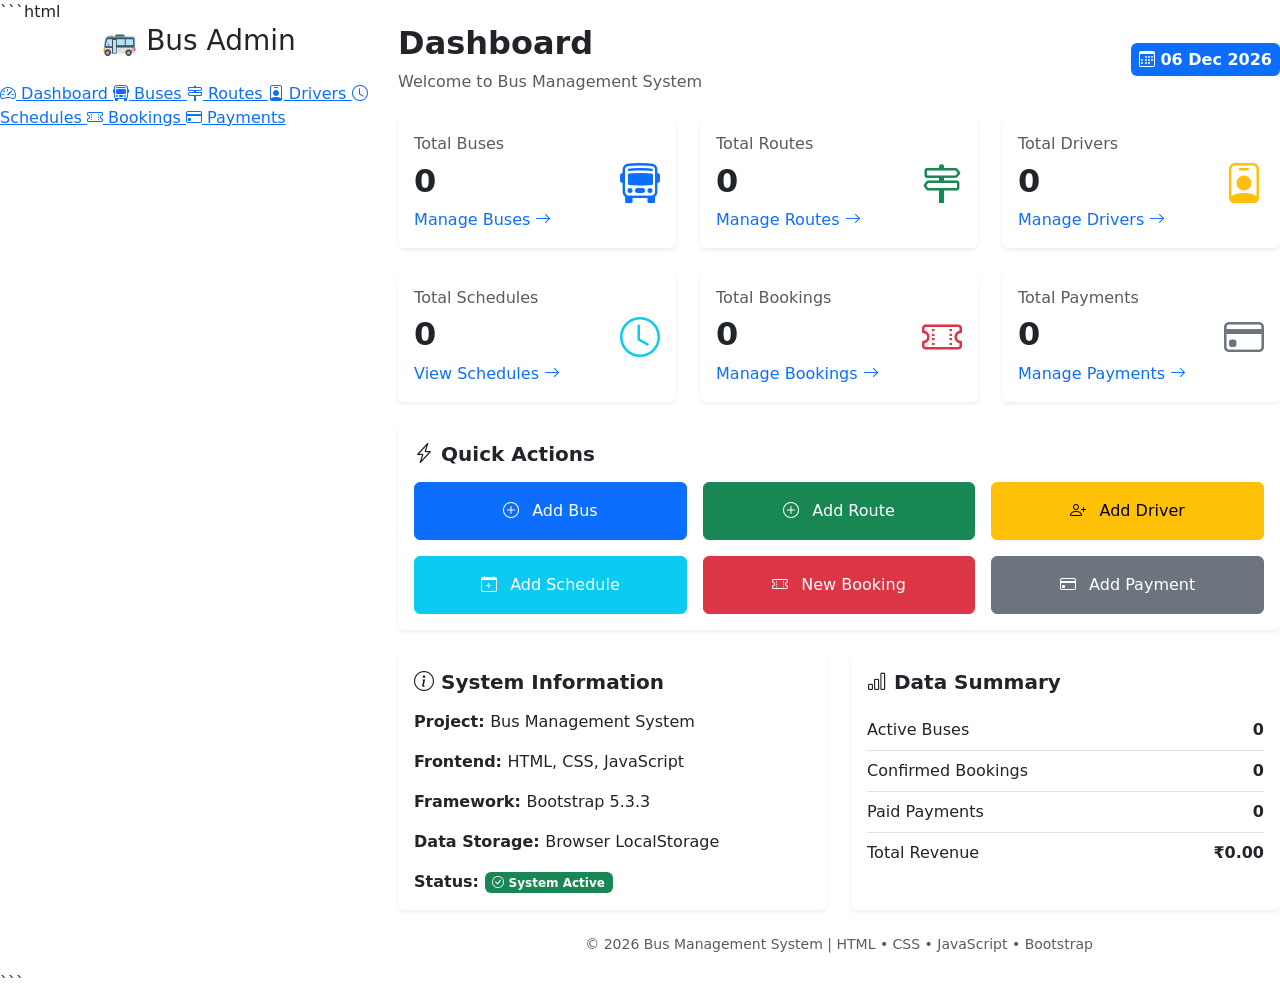
==== index.html @ 5c5ba988 "Add files via upload" ====
```html
<!DOCTYPE html>
<html lang="en">

<head>

    <meta charset="UTF-8">

    <meta name="viewport" content="width=device-width, initial-scale=1.0">

    <title>Bus Management System - Dashboard</title>


    <!-- Bootstrap 5 -->
    <link href="https://cdn.jsdelivr.net/npm/bootstrap@5.3.3/dist/css/bootstrap.min.css" rel="stylesheet">


    <!-- Bootstrap Icons -->
    <link rel="stylesheet" href="https://cdn.jsdelivr.net/npm/bootstrap-icons@1.11.3/font/bootstrap-icons.min.css">


    <!-- Project CSS -->
    <link rel="stylesheet" href="css/style.css">

</head>


<body>


    <!-- =====================================================
     MAIN CONTAINER
===================================================== -->

    <div class="d-flex">


        <!-- =================================================
         SIDEBAR
    ================================================== -->

        <div class="sidebar">

            <h3 class="text-center mb-4">
                🚌 Bus Admin
            </h3>


            <a href="index.html" class="active">
                <i class="bi bi-speedometer2"></i> Dashboard
            </a>


            <a href="buses.html">
                <i class="bi bi-bus-front"></i> Buses
            </a>


            <a href="routes.html">
                <i class="bi bi-signpost-2"></i> Routes
            </a>


            <a href="drivers.html">
                <i class="bi bi-person-badge"></i> Drivers
            </a>


            <a href="schedules.html">
                <i class="bi bi-clock"></i> Schedules
            </a>


            <a href="bookings.html">
                <i class="bi bi-ticket-perforated"></i> Bookings
            </a>


            <a href="payments.html">
                <i class="bi bi-credit-card"></i> Payments
            </a>

        </div>



        <!-- =================================================
         MAIN CONTENT
    ================================================== -->

        <div class="main-content">


            <!-- HEADER -->

            <div class="d-flex justify-content-between align-items-center mb-4">

                <div>

                    <h2 class="fw-bold">
                        Dashboard
                    </h2>

                    <p class="text-muted mb-0">
                        Welcome to Bus Management System
                    </p>

                </div>


                <div>

                    <span class="badge bg-primary fs-6 p-2">

                    <i class="bi bi-calendar3"></i>

                    <span id="currentDate">
                        Loading...
                    </span>

                    </span>

                </div>

            </div>



            <!-- =================================================
             STATISTICS CARDS
        ================================================== -->

            <div class="row g-4 mb-4">


                <!-- BUSES -->

                <div class="col-md-6 col-lg-4">

                    <div class="card shadow-sm border-0 h-100">

                        <div class="card-body">

                            <div class="d-flex justify-content-between align-items-center">

                                <div>

                                    <h6 class="text-muted">
                                        Total Buses
                                    </h6>

                                    <h2 class="fw-bold" id="totalBuses">
                                        0
                                    </h2>

                                    <a href="buses.html" class="text-decoration-none">

                                    Manage Buses
                                    <i class="bi bi-arrow-right"></i>

                                </a>

                                </div>


                                <div class="fs-1 text-primary">

                                    <i class="bi bi-bus-front"></i>

                                </div>

                            </div>

                        </div>

                    </div>

                </div>



                <!-- ROUTES -->

                <div class="col-md-6 col-lg-4">

                    <div class="card shadow-sm border-0 h-100">

                        <div class="card-body">

                            <div class="d-flex justify-content-between align-items-center">

                                <div>

                                    <h6 class="text-muted">
                                        Total Routes
                                    </h6>

                                    <h2 class="fw-bold" id="totalRoutes">
                                        0
                                    </h2>

                                    <a href="routes.html" class="text-decoration-none">

                                    Manage Routes
                                    <i class="bi bi-arrow-right"></i>

                                </a>

                                </div>


                                <div class="fs-1 text-success">

                                    <i class="bi bi-signpost-2"></i>

                                </div>

                            </div>

                        </div>

                    </div>

                </div>



                <!-- DRIVERS -->

                <div class="col-md-6 col-lg-4">

                    <div class="card shadow-sm border-0 h-100">

                        <div class="card-body">

                            <div class="d-flex justify-content-between align-items-center">

                                <div>

                                    <h6 class="text-muted">
                                        Total Drivers
                                    </h6>

                                    <h2 class="fw-bold" id="totalDrivers">
                                        0
                                    </h2>

                                    <a href="drivers.html" class="text-decoration-none">

                                    Manage Drivers
                                    <i class="bi bi-arrow-right"></i>

                                </a>

                                </div>


                                <div class="fs-1 text-warning">

                                    <i class="bi bi-person-badge"></i>

                                </div>

                            </div>

                        </div>

                    </div>

                </div>



                <!-- SCHEDULES -->

                <div class="col-md-6 col-lg-4">

                    <div class="card shadow-sm border-0 h-100">

                        <div class="card-body">

                            <div class="d-flex justify-content-between align-items-center">

                                <div>

                                    <h6 class="text-muted">
                                        Total Schedules
                                    </h6>

                                    <h2 class="fw-bold" id="totalSchedules">
                                        0
                                    </h2>

                                    <a href="schedules.html" class="text-decoration-none">

                                    View Schedules
                                    <i class="bi bi-arrow-right"></i>

                                </a>

                                </div>


                                <div class="fs-1 text-info">

                                    <i class="bi bi-clock"></i>

                                </div>

                            </div>

                        </div>

                    </div>

                </div>



                <!-- BOOKINGS -->

                <div class="col-md-6 col-lg-4">

                    <div class="card shadow-sm border-0 h-100">

                        <div class="card-body">

                            <div class="d-flex justify-content-between align-items-center">

                                <div>

                                    <h6 class="text-muted">
                                        Total Bookings
                                    </h6>

                                    <h2 class="fw-bold" id="totalBookings">
                                        0
                                    </h2>

                                    <a href="bookings.html" class="text-decoration-none">

                                    Manage Bookings
                                    <i class="bi bi-arrow-right"></i>

                                </a>

                                </div>


                                <div class="fs-1 text-danger">

                                    <i class="bi bi-ticket-perforated"></i>

                                </div>

                            </div>

                        </div>

                    </div>

                </div>



                <!-- PAYMENTS -->

                <div class="col-md-6 col-lg-4">

                    <div class="card shadow-sm border-0 h-100">

                        <div class="card-body">

                            <div class="d-flex justify-content-between align-items-center">

                                <div>

                                    <h6 class="text-muted">
                                        Total Payments
                                    </h6>

                                    <h2 class="fw-bold" id="totalPayments">
                                        0
                                    </h2>

                                    <a href="payments.html" class="text-decoration-none">

                                    Manage Payments
                                    <i class="bi bi-arrow-right"></i>

                                </a>

                                </div>


                                <div class="fs-1 text-secondary">

                                    <i class="bi bi-credit-card"></i>

                                </div>

                            </div>

                        </div>

                    </div>

                </div>

            </div>



            <!-- =================================================
             QUICK ACTIONS
        ================================================== -->

            <div class="card shadow-sm border-0 mb-4">

                <div class="card-body">

                    <h5 class="fw-bold mb-3">
                        <i class="bi bi-lightning-charge"></i> Quick Actions
                    </h5>


                    <div class="row g-3">


                        <div class="col-md-4">

                            <a href="buses.html" class="btn btn-primary w-100 p-3">

                                <i class="bi bi-plus-circle me-2"></i> Add Bus

                            </a>

                        </div>


                        <div class="col-md-4">

                            <a href="routes.html" class="btn btn-success w-100 p-3">

                                <i class="bi bi-plus-circle me-2"></i> Add Route

                            </a>

                        </div>


                        <div class="col-md-4">

                            <a href="drivers.html" class="btn btn-warning w-100 p-3">

                                <i class="bi bi-person-plus me-2"></i> Add Driver

                            </a>

                        </div>


                        <div class="col-md-4">

                            <a href="schedules.html" class="btn btn-info text-white w-100 p-3">

                                <i class="bi bi-calendar-plus me-2"></i> Add Schedule

                            </a>

                        </div>


                        <div class="col-md-4">

                            <a href="bookings.html" class="btn btn-danger w-100 p-3">

                                <i class="bi bi-ticket-perforated me-2"></i> New Booking

                            </a>

                        </div>


                        <div class="col-md-4">

                            <a href="payments.html" class="btn btn-secondary w-100 p-3">

                                <i class="bi bi-credit-card me-2"></i> Add Payment

                            </a>

                        </div>

                    </div>

                </div>

            </div>



            <!-- =================================================
             SYSTEM INFORMATION
        ================================================== -->

            <div class="row g-4">


                <!-- PROJECT INFO -->

                <div class="col-lg-6">

                    <div class="card shadow-sm border-0 h-100">

                        <div class="card-body">

                            <h5 class="fw-bold mb-3">

                                <i class="bi bi-info-circle"></i> System Information

                            </h5>


                            <div class="mb-3">

                                <strong>
                                Project:
                            </strong> Bus Management System

                            </div>


                            <div class="mb-3">

                                <strong>
                                Frontend:
                            </strong> HTML, CSS, JavaScript

                            </div>


                            <div class="mb-3">

                                <strong>
                                Framework:
                            </strong> Bootstrap 5.3.3

                            </div>


                            <div class="mb-3">

                                <strong>
                                Data Storage:
                            </strong> Browser LocalStorage

                            </div>


                            <div>

                                <strong>
                                Status:
                            </strong>

                                <span class="badge bg-success">

                                <i
                                    class="bi bi-check-circle"></i>

                                System Active

                            </span>

                            </div>

                        </div>

                    </div>

                </div>



                <!-- DATA SUMMARY -->

                <div class="col-lg-6">

                    <div class="card shadow-sm border-0 h-100">

                        <div class="card-body">

                            <h5 class="fw-bold mb-3">

                                <i class="bi bi-bar-chart"></i> Data Summary

                            </h5>


                            <div class="d-flex justify-content-between border-bottom py-2">

                                <span>
                                Active Buses
                            </span>

                                <strong id="activeBuses">
                                0
                            </strong>

                            </div>


                            <div class="d-flex justify-content-between border-bottom py-2">

                                <span>
                                Confirmed Bookings
                            </span>

                                <strong id="confirmedBookings">
                                0
                            </strong>

                            </div>


                            <div class="d-flex justify-content-between border-bottom py-2">

                                <span>
                                Paid Payments
                            </span>

                                <strong id="paidPayments">
                                0
                            </strong>

                            </div>


                            <div class="d-flex justify-content-between py-2">

                                <span>
                                Total Revenue
                            </span>

                                <strong id="totalRevenue">
                                ₹0.00
                            </strong>

                            </div>

                        </div>

                    </div>

                </div>

            </div>



            <!-- FOOTER -->

            <div class="text-center text-muted mt-4 mb-3">

                <small>

                © 2026 Bus Management System

                | HTML • CSS • JavaScript • Bootstrap

            </small>

            </div>


        </div>

    </div>



    <!-- =====================================================
     BOOTSTRAP JS
===================================================== -->

    <script src="https://cdn.jsdelivr.net/npm/bootstrap@5.3.3/dist/js/bootstrap.bundle.min.js">
    </script>



    <!-- =====================================================
     DASHBOARD JAVASCRIPT
===================================================== -->

    <script>
        // =====================================================
        // SAFE LOCAL STORAGE GET
        // =====================================================

        function getLocalData(key) {

            try {

                const data =
                    localStorage.getItem(key);

                if (!data) {

                    return [];

                }

                const parsed =
                    JSON.parse(data);

                return Array.isArray(parsed) ?
                    parsed :
                    [];

            } catch (error) {

                console.error(
                    "Error reading " + key,
                    error
                );

                return [];

            }

        }


        // =====================================================
        // UPDATE DASHBOARD
        // =====================================================

        function updateDashboard() {


            // GET DATA

            const buses =
                getLocalData("buses");


            const routes =
                getLocalData("routes");


            const drivers =
                getLocalData("drivers");


            const schedules =
                getLocalData("schedules");


            const bookings =
                getLocalData("bookings");


            const payments =
                getLocalData("payments");



            // =================================================
            // TOTAL COUNTS
            // =================================================

            document.getElementById(
                    "totalBuses"
                ).textContent =
                buses.length;


            document.getElementById(
                    "totalRoutes"
                ).textContent =
                routes.length;


            document.getElementById(
                    "totalDrivers"
                ).textContent =
                drivers.length;


            document.getElementById(
                    "totalSchedules"
                ).textContent =
                schedules.length;


            document.getElementById(
                    "totalBookings"
                ).textContent =
                bookings.length;


            document.getElementById(
                    "totalPayments"
                ).textContent =
                payments.length;



            // =================================================
            // ACTIVE BUSES
            // =================================================

            const activeBuses =
                buses.filter(function(bus) {

                    return (
                        String(
                            bus.status || ""
                        ).toLowerCase() ===
                        "active"
                    );

                });


            document.getElementById(
                    "activeBuses"
                ).textContent =
                activeBuses.length;



            // =================================================
            // CONFIRMED BOOKINGS
            // =================================================

            const confirmedBookings =
                bookings.filter(function(booking) {

                    return (
                        String(
                            booking.status || ""
                        ).toLowerCase() ===
                        "confirmed"
                    );

                });


            document.getElementById(
                    "confirmedBookings"
                ).textContent =
                confirmedBookings.length;



            // =================================================
            // PAID PAYMENTS
            // =================================================

            const paidPayments =
                payments.filter(function(payment) {

                    return (
                        String(
                            payment.status || ""
                        ).toLowerCase() ===
                        "paid"
                    );

                });


            document.getElementById(
                    "paidPayments"
                ).textContent =
                paidPayments.length;



            // =================================================
            // TOTAL REVENUE
            // =================================================

            let totalRevenue = 0;


            paidPayments.forEach(
                function(payment) {

                    const amount =
                        Number(
                            payment.amount
                        );


                    if (!isNaN(amount)) {

                        totalRevenue += amount;

                    }

                }
            );


            document.getElementById(
                    "totalRevenue"
                ).textContent =
                "₹" +
                totalRevenue.toFixed(2);

        }


        // =====================================================
        // CURRENT DATE
        // =====================================================

        function showCurrentDate() {

            const dateElement =
                document.getElementById(
                    "currentDate"
                );


            if (!dateElement) {

                return;

            }


            const today =
                new Date();


            const options = {

                day: "2-digit",

                month: "short",

                year: "numeric"

            };


            dateElement.textContent =
                today.toLocaleDateString(
                    "en-IN",
                    options
                );

        }


        // =====================================================
        // PAGE LOAD
        // =====================================================

        document.addEventListener(
            "DOMContentLoaded",
            function() {

                console.log(
                    "Dashboard loaded successfully."
                );


                updateDashboard();

                showCurrentDate();

            }
        );


        // =====================================================
        // AUTO REFRESH
        // =====================================================

        window.addEventListener(
            "storage",
            function() {

                updateDashboard();

            }
        );
    </script>


</body>

</html>
```
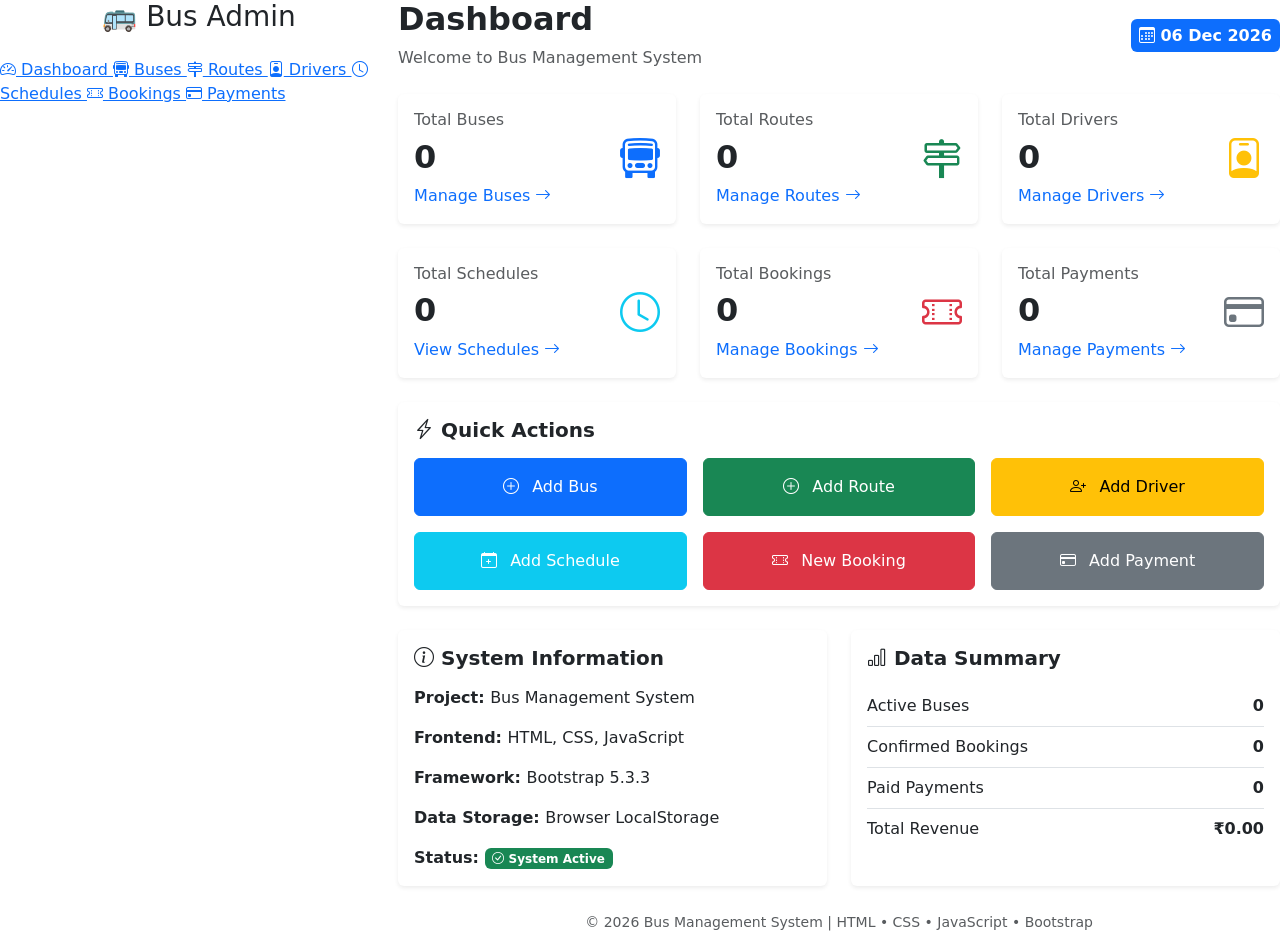
==== commit 5a86a614: "Update index.html" ====
--- a/index.html
+++ b/index.html
@@ -1,4 +1,3 @@
-```html
 <!DOCTYPE html>
 <html lang="en">
 
@@ -996,4 +995,3 @@
 </body>
 
 </html>
-```
